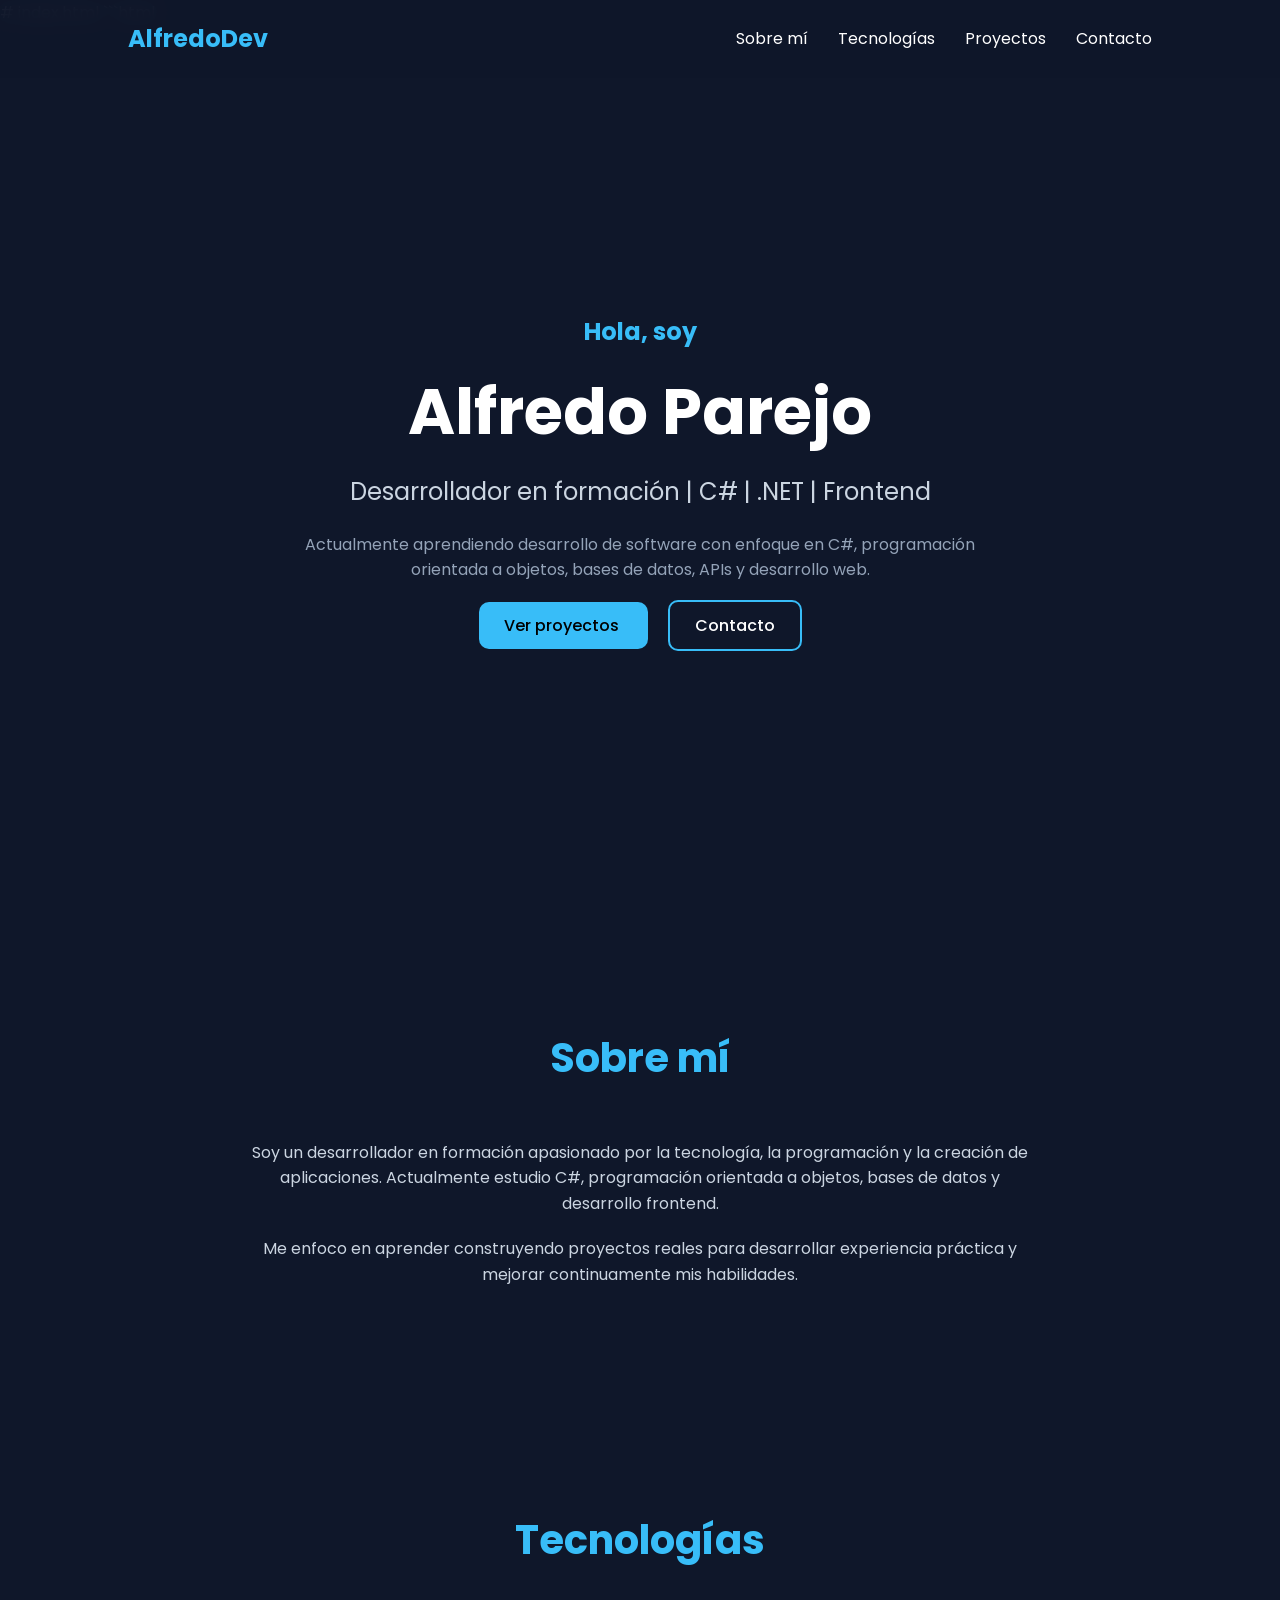
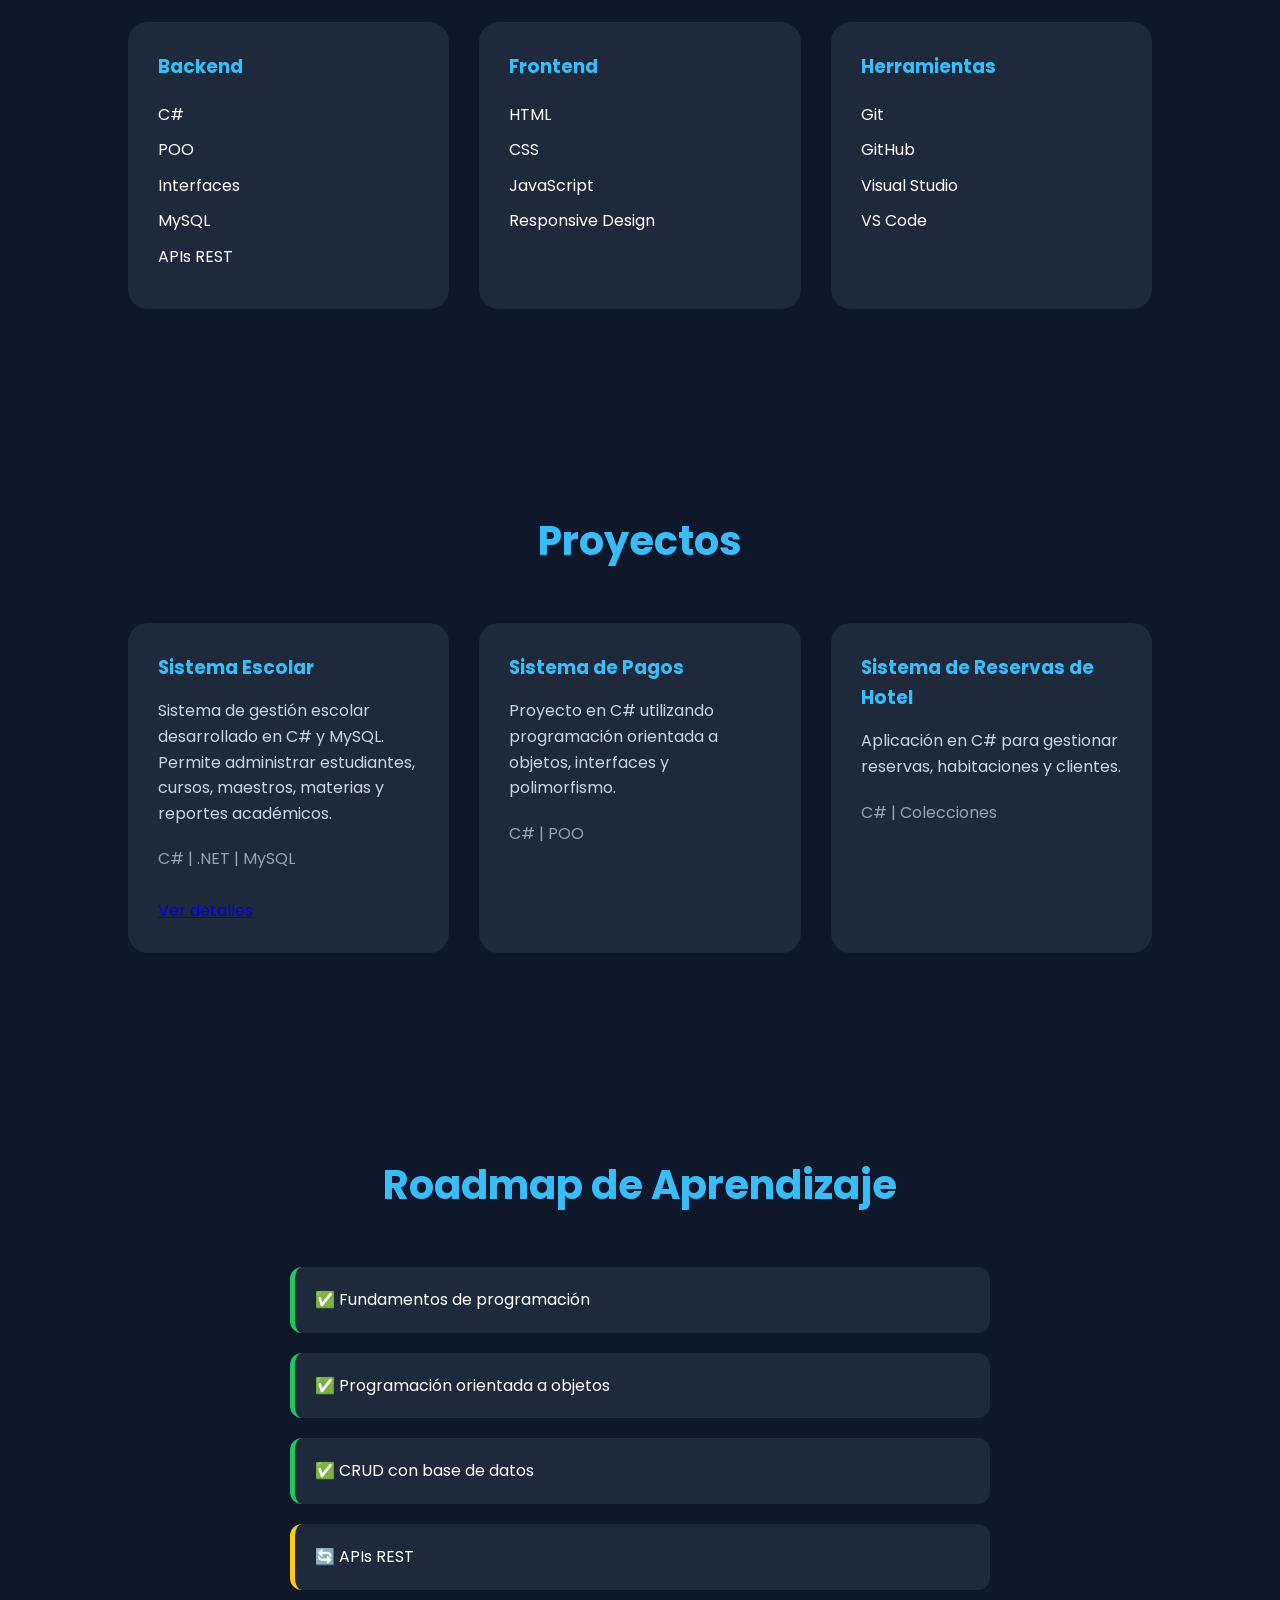
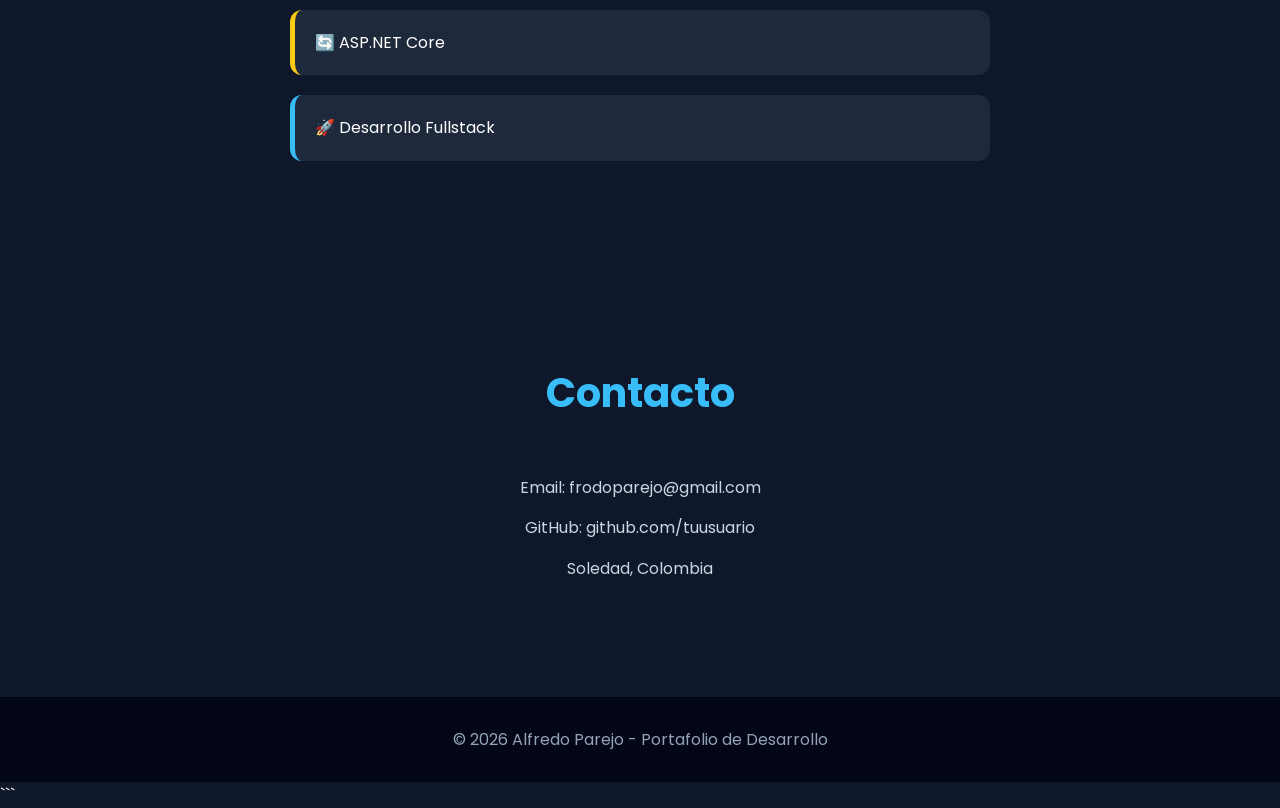
==== index.html @ 7e3c9ea7 "Primera version del portafolio" ====
# index.html

```html
<!DOCTYPE html>
<html lang="es">
<head>
    <meta charset="UTF-8">
    <meta name="viewport" content="width=device-width, initial-scale=1.0">
    <title>Alfredo Parejo | Portafolio</title>

    <link rel="stylesheet" href="style.css">

    <link rel="preconnect" href="https://fonts.googleapis.com">
    <link rel="preconnect" href="https://fonts.gstatic.com" crossorigin>
    <link href="https://fonts.googleapis.com/css2?family=Poppins:wght@300;400;500;600;700&display=swap" rel="stylesheet">
</head>
<body>

    <!-- NAVBAR -->
    <header>
        <nav class="navbar">
            <h1 class="logo">AlfredoDev</h1>

            <ul class="nav-links">
                <li><a href="#about">Sobre mí</a></li>
                <li><a href="#skills">Tecnologías</a></li>
                <li><a href="#projects">Proyectos</a></li>
                <li><a href="#contact">Contacto</a></li>
            </ul>
        </nav>
    </header>


    <!-- HERO -->
    <section class="hero">
        <div class="hero-content">
            <h2>Hola, soy</h2>
            <h1>Alfredo Parejo</h1>

            <h3>
                Desarrollador en formación | C# | .NET | Frontend
            </h3>

            <p>
                Actualmente aprendiendo desarrollo de software con enfoque en
                C#, programación orientada a objetos, bases de datos,
                APIs y desarrollo web.
            </p>

            <div class="hero-buttons">
                <a href="#projects" class="btn primary-btn">
                    Ver proyectos
                </a>

                <a href="#contact" class="btn secondary-btn">
                    Contacto
                </a>
            </div>
        </div>
    </section>


    <!-- SOBRE MI -->
    <section id="about" class="about section">
        <h2 class="section-title">Sobre mí</h2>

        <div class="about-content">
            <p>
                Soy un desarrollador en formación apasionado por la tecnología,
                la programación y la creación de aplicaciones.

                Actualmente estudio C#, programación orientada a objetos,
                bases de datos y desarrollo frontend.
            </p>

            <p>
                Me enfoco en aprender construyendo proyectos reales para
                desarrollar experiencia práctica y mejorar continuamente
                mis habilidades.
            </p>
        </div>
    </section>


    <!-- TECNOLOGIAS -->
    <section id="skills" class="skills section">
        <h2 class="section-title">Tecnologías</h2>

        <div class="skills-container">

            <div class="skill-card">
                <h3>Backend</h3>

                <ul>
                    <li>C#</li>
                    <li>POO</li>
                    <li>Interfaces</li>
                    <li>MySQL</li>
                    <li>APIs REST</li>
                </ul>
            </div>

            <div class="skill-card">
                <h3>Frontend</h3>

                <ul>
                    <li>HTML</li>
                    <li>CSS</li>
                    <li>JavaScript</li>
                    <li>Responsive Design</li>
                </ul>
            </div>

            <div class="skill-card">
                <h3>Herramientas</h3>

                <ul>
                    <li>Git</li>
                    <li>GitHub</li>
                    <li>Visual Studio</li>
                    <li>VS Code</li>
                </ul>
            </div>

        </div>
    </section>


    <!-- PROYECTOS -->
    <section id="projects" class="projects section">
        <h2 class="section-title">Proyectos</h2>

        <div class="projects-container">

            <!-- Proyecto 1 -->
            <div class="project-card">
                <h3>Sistema Escolar</h3>

                <p>
                    Sistema de gestión escolar desarrollado en C# y MySQL.
                    Permite administrar estudiantes, cursos, maestros,
                    materias y reportes académicos.
                </p>

                <span>C# | .NET | MySQL</span>

                <br><br>

                <a href="proyectos/sistema-escolar.html">
                    Ver detalles
                </a>
            </div>


            <!-- Proyecto 2 -->
            <div class="project-card">
                <h3>Sistema de Pagos</h3>

                <p>
                    Proyecto en C# utilizando programación orientada
                    a objetos, interfaces y polimorfismo.
                </p>

                <span>C# | POO</span>
            </div>


            <!-- Proyecto 3 -->
            <div class="project-card">
                <h3>Sistema de Reservas de Hotel</h3>

                <p>
                    Aplicación en C# para gestionar reservas,
                    habitaciones y clientes.
                </p>

                <span>C# | Colecciones</span>
            </div>

        </div>
    </section>


    <!-- ROADMAP -->
    <section class="roadmap section">
        <h2 class="section-title">Roadmap de Aprendizaje</h2>

        <div class="roadmap-container">
            <div class="roadmap-item done">✅ Fundamentos de programación</div>
            <div class="roadmap-item done">✅ Programación orientada a objetos</div>
            <div class="roadmap-item done">✅ CRUD con base de datos</div>
            <div class="roadmap-item progress">🔄 APIs REST</div>
            <div class="roadmap-item progress">🔄 ASP.NET Core</div>
            <div class="roadmap-item future">🚀 Desarrollo Fullstack</div>
        </div>
    </section>


    <!-- CONTACTO -->
    <section id="contact" class="contact section">
        <h2 class="section-title">Contacto</h2>

        <div class="contact-container">
            <p>Email: frodoparejo@gmail.com</p>
            <p>GitHub: github.com/tuusuario</p>
            <p>Soledad, Colombia</p>
        </div>
    </section>


    <!-- FOOTER -->
    <footer>
        <p>
            © 2026 Alfredo Parejo - Portafolio de Desarrollo
        </p>
    </footer>


    <script src="script.js"></script>
</body>
</html>
```
---- style.css ----
* {
    margin: 0;
    padding: 0;
    box-sizing: border-box;
}

body {
    font-family: 'Poppins', sans-serif;
    background-color: #0f172a;
    color: white;
    line-height: 1.6;
}

html {
    scroll-behavior: smooth;
}

/* NAVBAR */

header {
    position: fixed;
    width: 100%;
    top: 0;
    z-index: 1000;
    background-color: rgba(15, 23, 42, 0.95);
    backdrop-filter: blur(10px);
}

.navbar {
    display: flex;
    justify-content: space-between;
    align-items: center;
    padding: 20px 10%;
}

.logo {
    color: #38bdf8;
    font-size: 1.5rem;
}

.nav-links {
    display: flex;
    list-style: none;
    gap: 30px;
}

.nav-links a {
    color: white;
    text-decoration: none;
    transition: 0.3s;
}

.nav-links a:hover {
    color: #38bdf8;
}

/* HERO */

.hero {
    min-height: 100vh;
    display: flex;
    align-items: center;
    justify-content: center;
    text-align: center;
    padding: 0 10%;
}

.hero-content h2 {
    color: #38bdf8;
    font-size: 1.5rem;
}

.hero-content h1 {
    font-size: 4rem;
    margin: 10px 0;
}

.hero-content h3 {
    font-size: 1.5rem;
    font-weight: 400;
    color: #cbd5e1;
}

.hero-content p {
    max-width: 700px;
    margin: 20px auto;
    color: #94a3b8;
}

.hero-buttons {
    margin-top: 30px;
}

.btn {
    padding: 12px 25px;
    border-radius: 10px;
    text-decoration: none;
    margin: 10px;
    transition: 0.3s;
    font-weight: 500;
}

.primary-btn {
    background-color: #38bdf8;
    color: black;
}

.primary-btn:hover {
    transform: translateY(-3px);
}

.secondary-btn {
    border: 2px solid #38bdf8;
    color: white;
}

.secondary-btn:hover {
    background-color: #38bdf8;
    color: black;
}

/* SECCIONES */

.section {
    padding: 100px 10%;
}

.section-title {
    text-align: center;
    font-size: 2.5rem;
    margin-bottom: 50px;
    color: #38bdf8;
}

/* SOBRE MI */

.about-content {
    max-width: 800px;
    margin: auto;
    text-align: center;
    color: #cbd5e1;
}

.about-content p {
    margin-bottom: 20px;
}

/* SKILLS */

.skills-container {
    display: grid;
    grid-template-columns: repeat(auto-fit, minmax(250px, 1fr));
    gap: 30px;
}

.skill-card {
    background-color: #1e293b;
    padding: 30px;
    border-radius: 20px;
    transition: 0.3s;
}

.skill-card:hover {
    transform: translateY(-5px);
}

.skill-card h3 {
    margin-bottom: 20px;
    color: #38bdf8;
}

.skill-card ul {
    list-style: none;
}

.skill-card li {
    margin-bottom: 10px;
}

/* PROYECTOS */

.projects-container {
    display: grid;
    grid-template-columns: repeat(auto-fit, minmax(300px, 1fr));
    gap: 30px;
}

.project-card {
    background-color: #1e293b;
    padding: 30px;
    border-radius: 20px;
    transition: 0.3s;
}

.project-card:hover {
    transform: scale(1.03);
}

.project-card h3 {
    margin-bottom: 15px;
    color: #38bdf8;
}

.project-card p {
    color: #cbd5e1;
    margin-bottom: 20px;
}

.project-card span {
    color: #94a3b8;
}

/* ROADMAP */

.roadmap-container {
    display: flex;
    flex-direction: column;
    gap: 20px;
    max-width: 700px;
    margin: auto;
}

.roadmap-item {
    padding: 20px;
    border-radius: 12px;
    background-color: #1e293b;
}

.done {
    border-left: 5px solid #22c55e;
}


.progress {
    border-left: 5px solid #facc15;
}

.future {
    border-left: 5px solid #38bdf8;
}

/* CONTACTO */

.contact-container {
    text-align: center;
    color: #cbd5e1;
}

.contact-container p {
    margin-bottom: 15px;
}

/* FOOTER */

footer {
    text-align: center;
    padding: 30px;
    background-color: #020617;
    color: #94a3b8;
}

/* RESPONSIVE */

@media (max-width: 768px) {

    .navbar {
        flex-direction: column;
        gap: 20px;
    }

    .nav-links {
        flex-wrap: wrap;
        justify-content: center;
        gap: 15px;
    }

    .hero-content h1 {
        font-size: 2.5rem;
    }

    .hero-content h3 {
        font-size: 1.2rem;
    }
}


/*SIStema escolar*/


.sistema-escolar h2 {
    color: #38bdf8;
    font-size: 1.5rem;
}

.sistema-escolar h1 {
    font-size: 4rem;
    margin: 10px 0;
}

.sistema-escolar h3 {
    font-size: 1.5rem;
    font-weight: 400;
    color: #cbd5e1;
}

.sistema-escolar p {
    max-width: 700px;
    margin: 20px auto;
    color: #94a3b8;
}
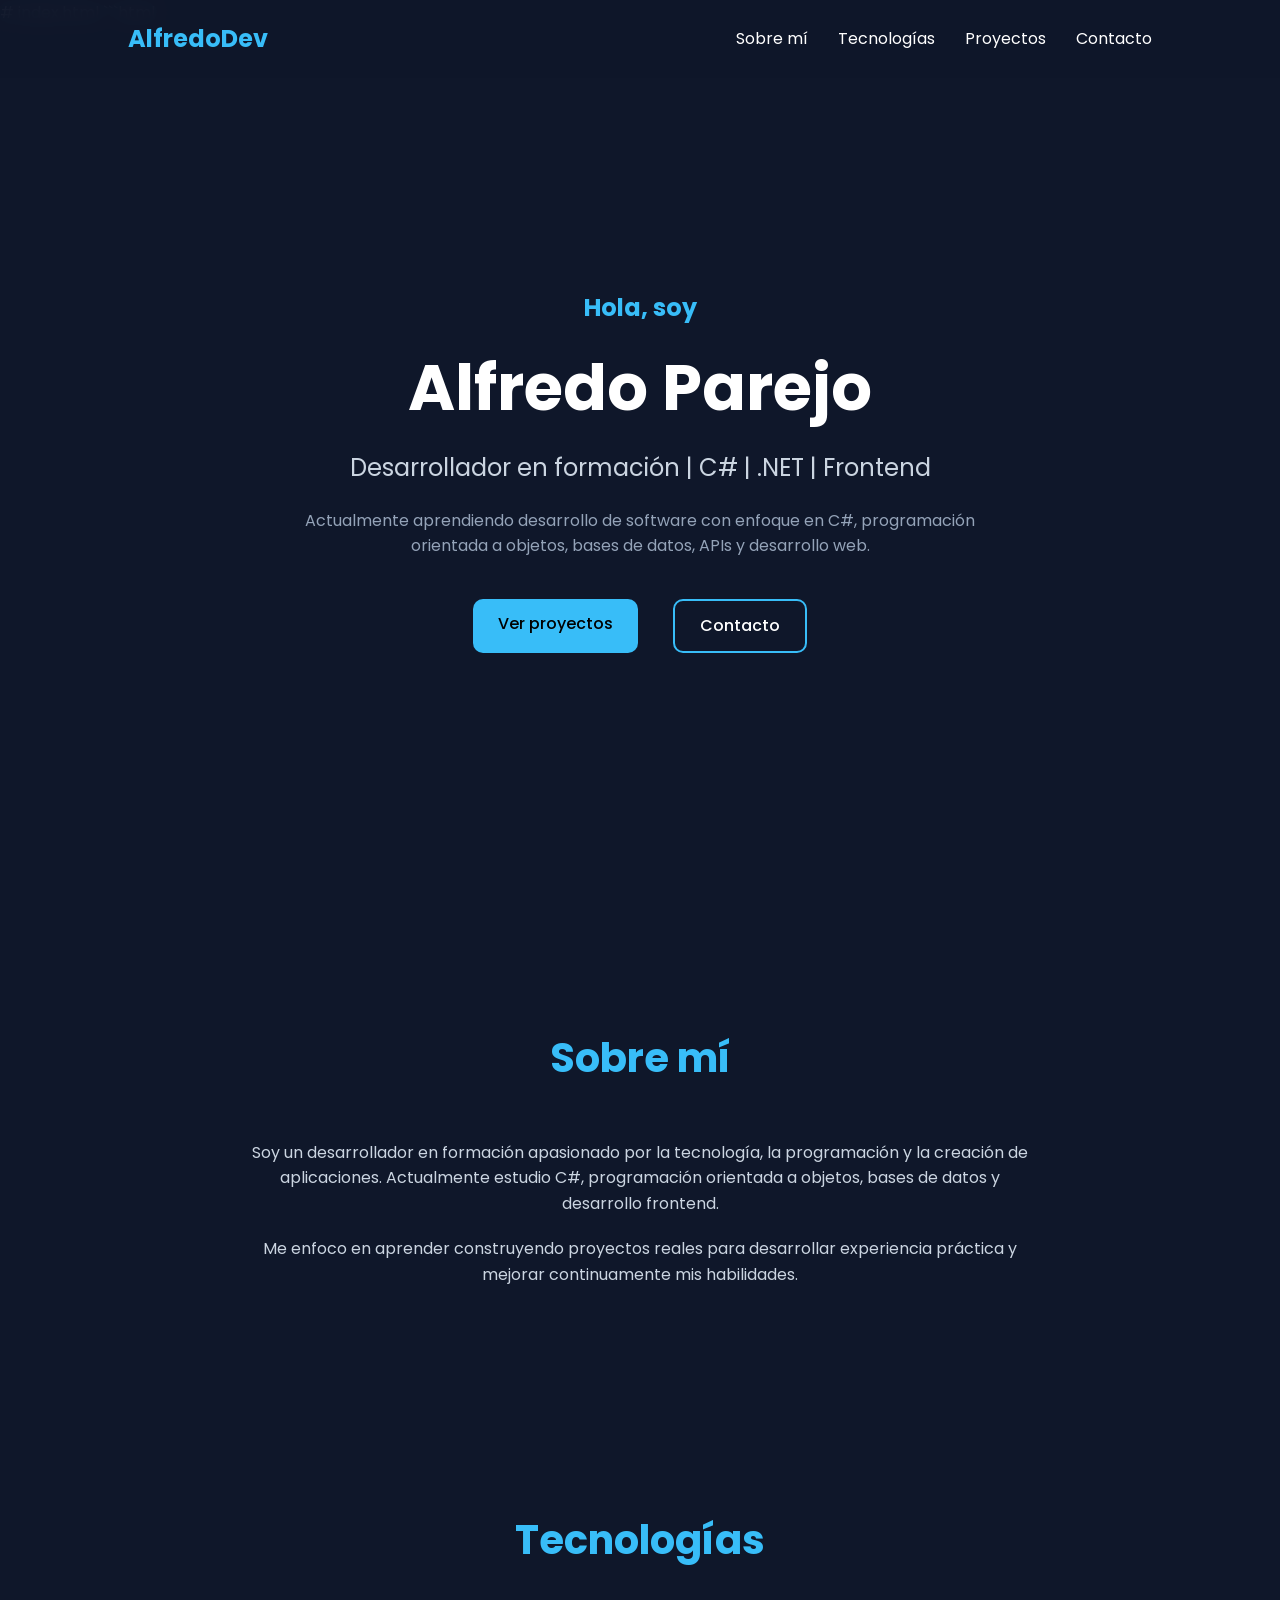
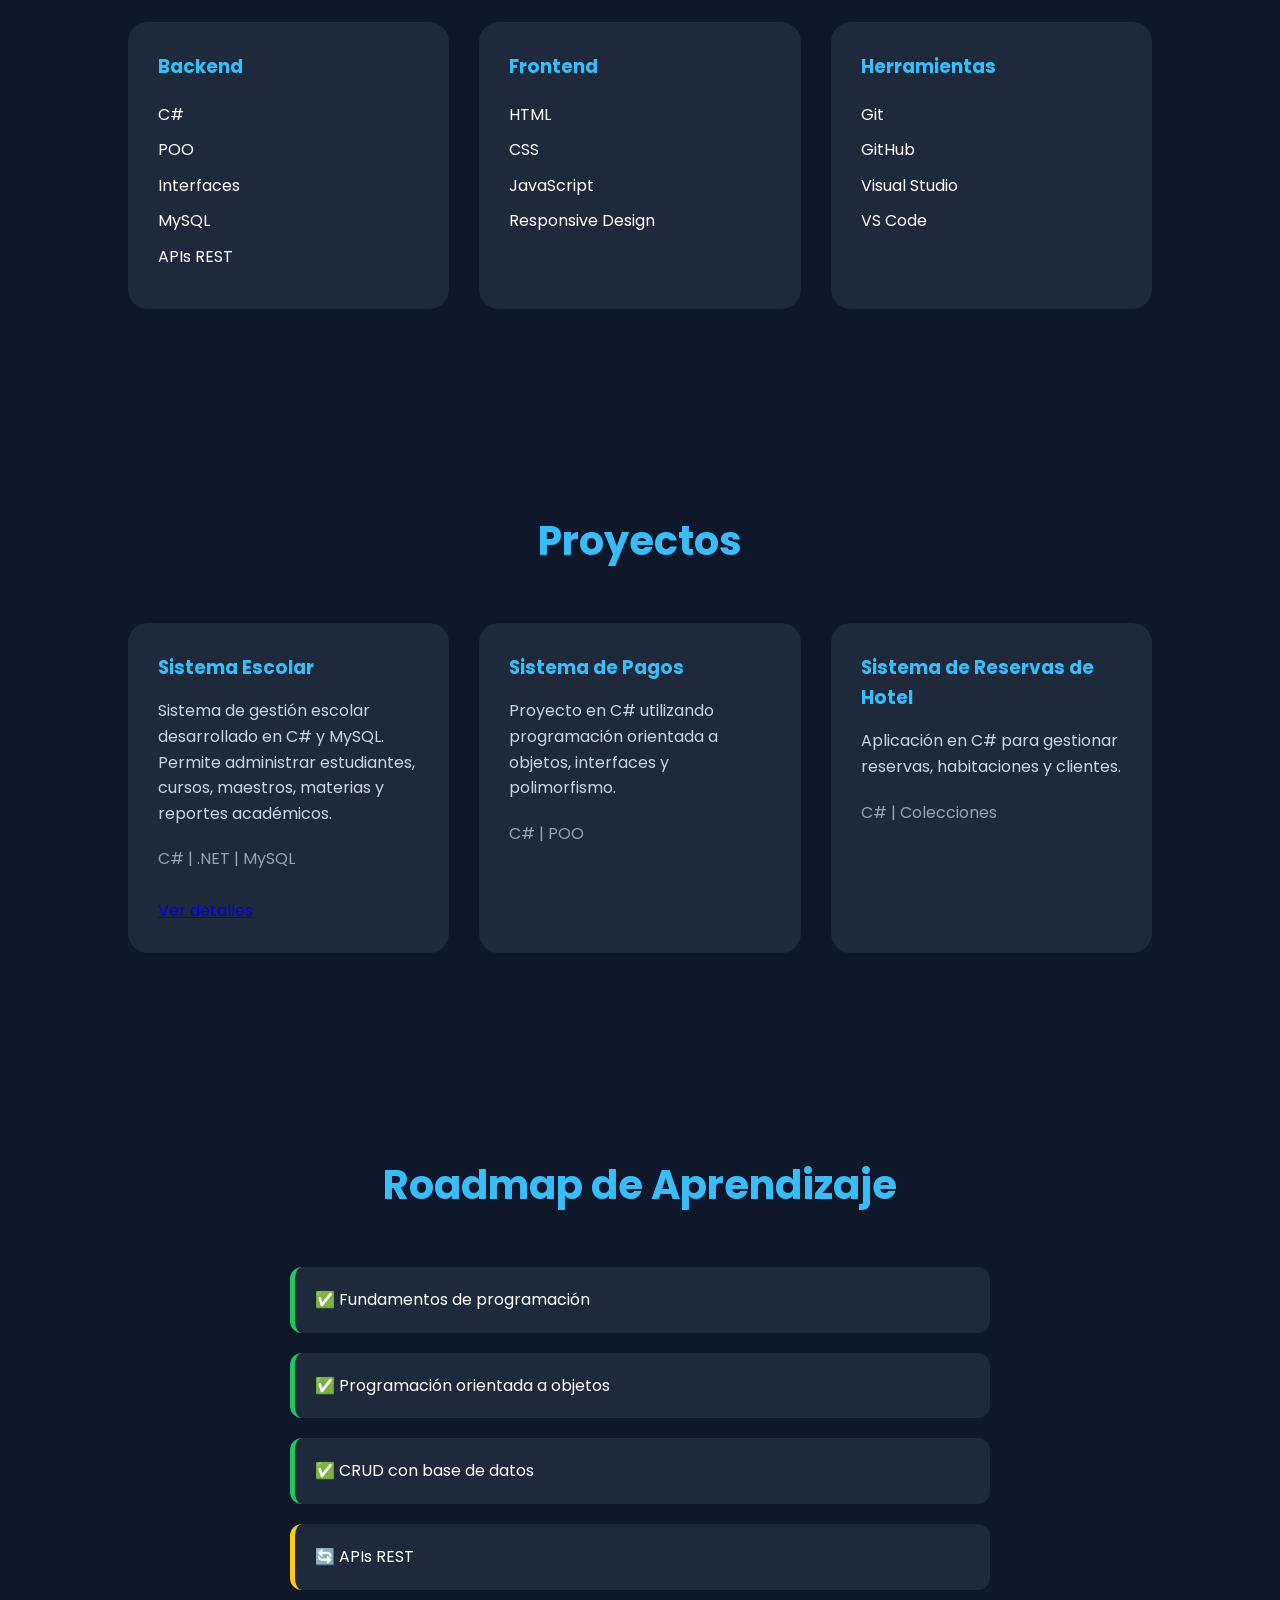
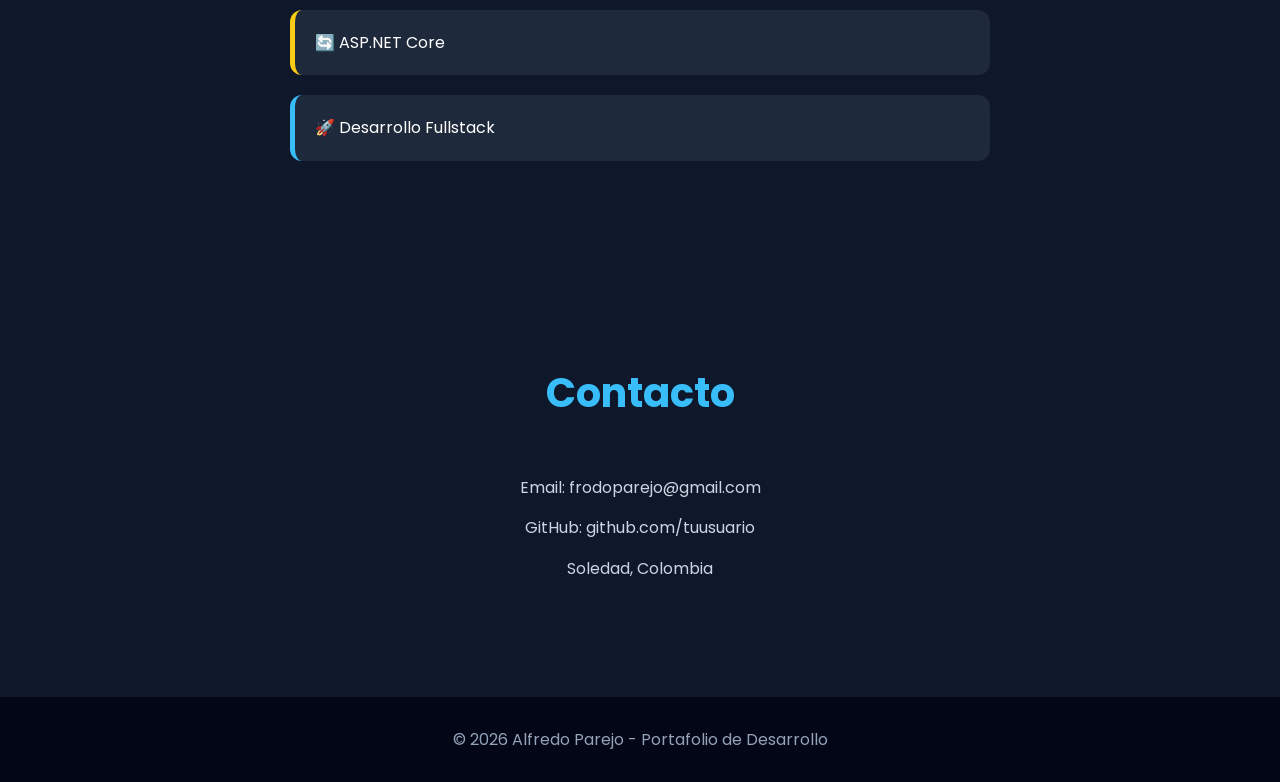
==== commit aff25553: "actualizacion css y media query" ====
--- a/index.html
+++ b/index.html
@@ -219,4 +219,4 @@
     <script src="script.js"></script>
 </body>
 </html>
-```
+
--- a/style.css
+++ b/style.css
@@ -89,6 +89,11 @@
 
 .hero-buttons {
     margin-top: 30px;
+    display: flex;
+    justify-content: center;
+    gap: 15px;
+    flex-wrap: wrap;
+
 }
 
 .btn {
@@ -281,6 +286,17 @@
     .hero-content h3 {
         font-size: 1.2rem;
     }
+
+        .hero-buttons {
+        flex-direction: column;
+        align-items: center;
+    }
+
+    .btn {
+        width: 220px;
+        text-align: center;
+        margin: 5px 0;
+    }
 }
 
 
@@ -307,4 +323,64 @@
     max-width: 700px;
     margin: 20px auto;
     color: #94a3b8;
+    font-size: 1rem;
+}
+
+.sistema{
+    min-height: 20vh;
+    display: flex;
+    align-items: center;
+    justify-content: center;
+    text-align: center;
+    padding: 0 10%;
+}
+
+
+/*capturas*/
+
+
+.capturas-grid {
+    display: grid;
+    grid-template-columns: repeat(auto-fit, minmax(350px, 1fr));
+    gap: 20px;
+
+}
+
+.capturas-grid img {
+    width: 100%;
+    height: 100%;
+    border-radius: 15px;
+    padding: 20px;
+   
+}
+
+.section-capturas h2{
+
+    min-height: 10vh;
+    display: flex;
+    align-items: center;
+    justify-content: center;
+    text-align: center;
+    padding: 0 10%;
+}
+
+.repositorio {
+    text-align: center;
+    margin: 80px 0;
+}
+
+.btn-repo {
+    display: inline-block;
+    margin-top: 20px;
+    padding: 15px 30px;
+    background-color: #38bdf8;
+    color: #0f172a;
+    text-decoration: none;
+    border-radius: 10px;
+    font-weight: 600;
+    transition: 0.3s;
+}
+
+.btn-repo:hover {
+    transform: translateY(-3px);
 }
